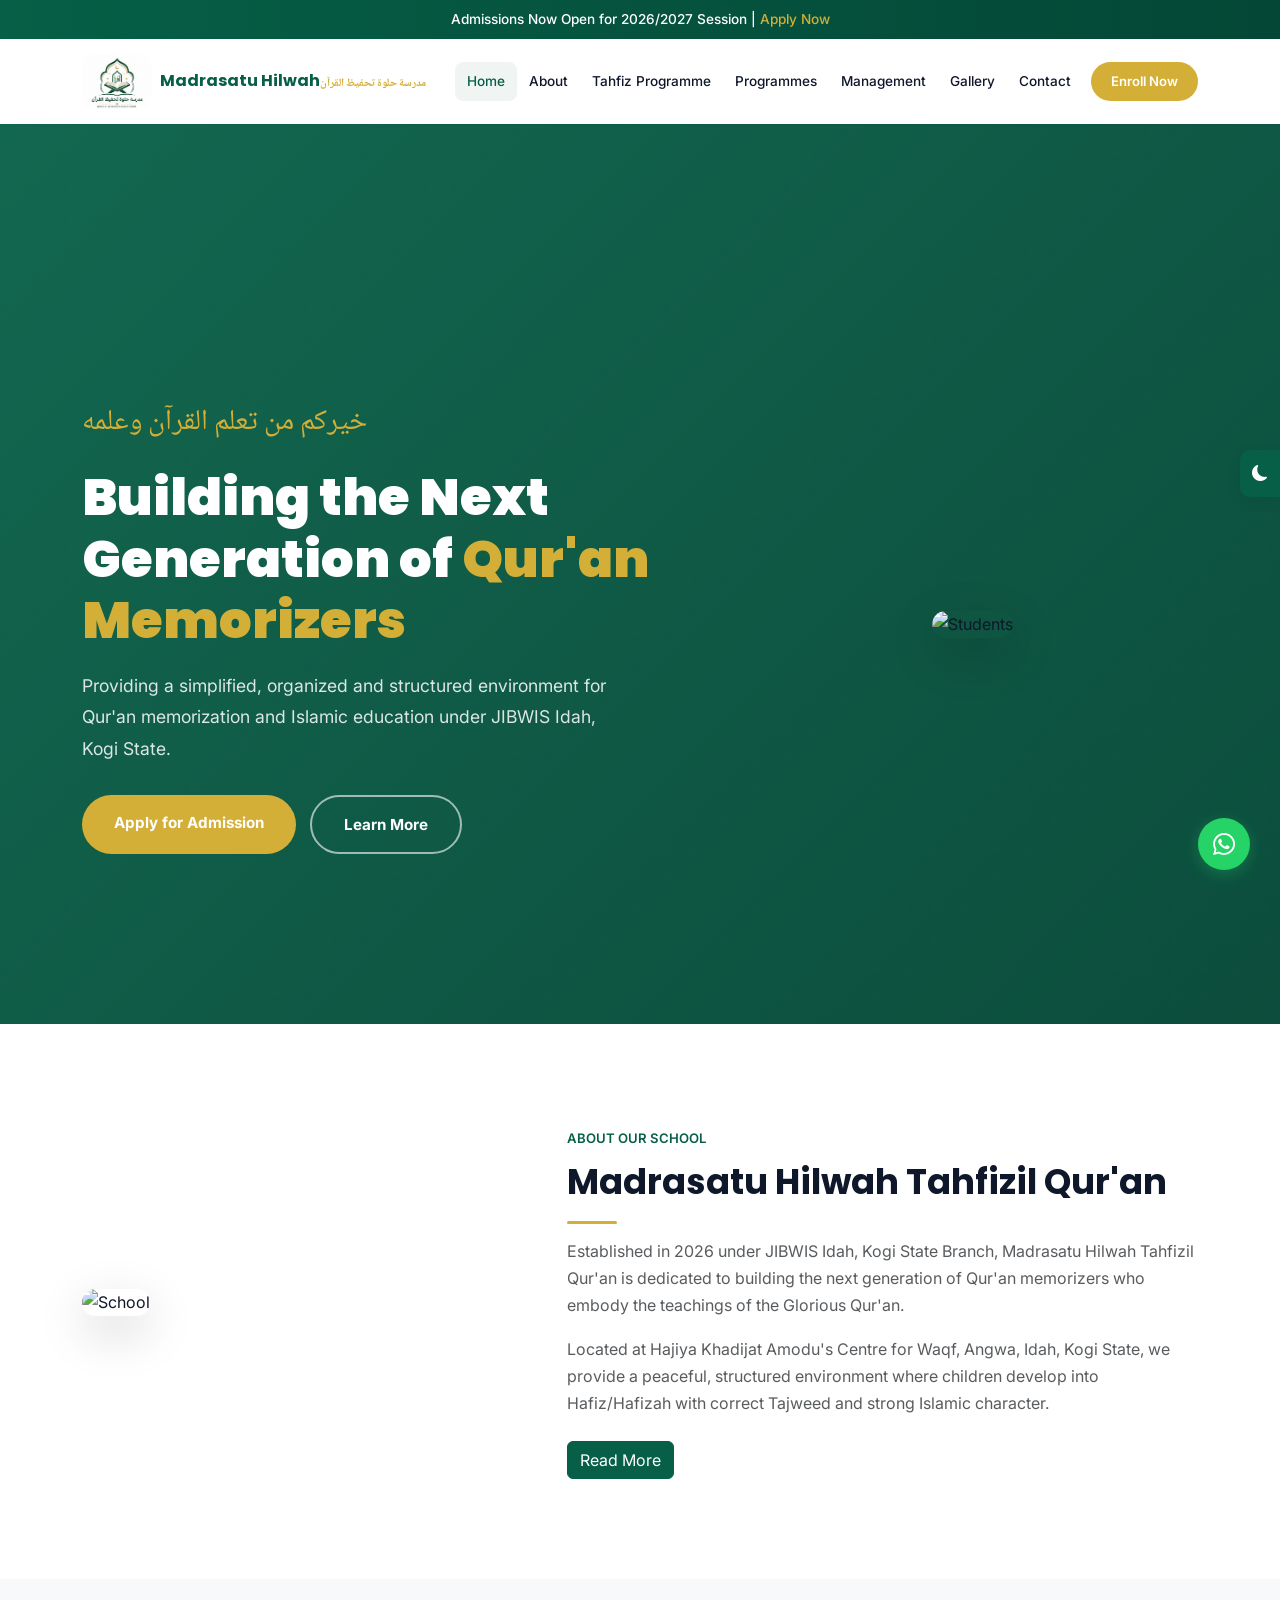
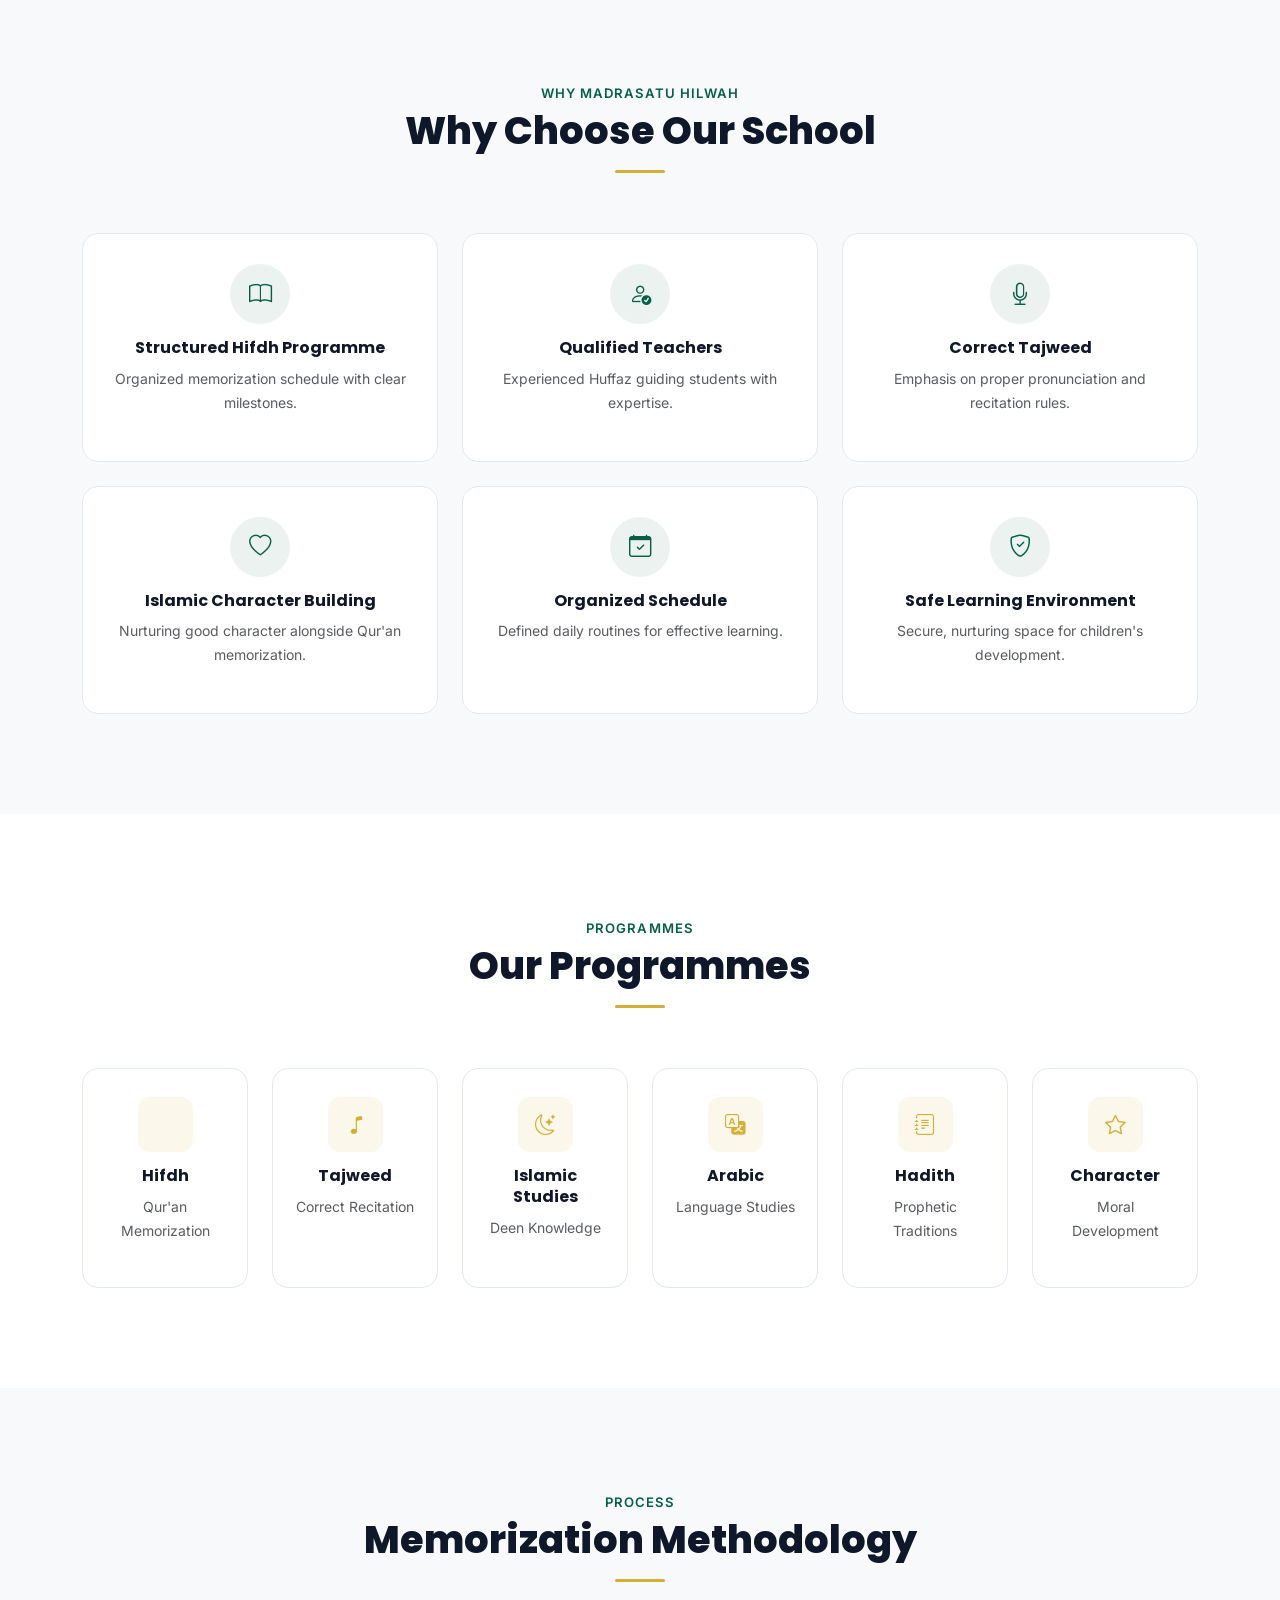
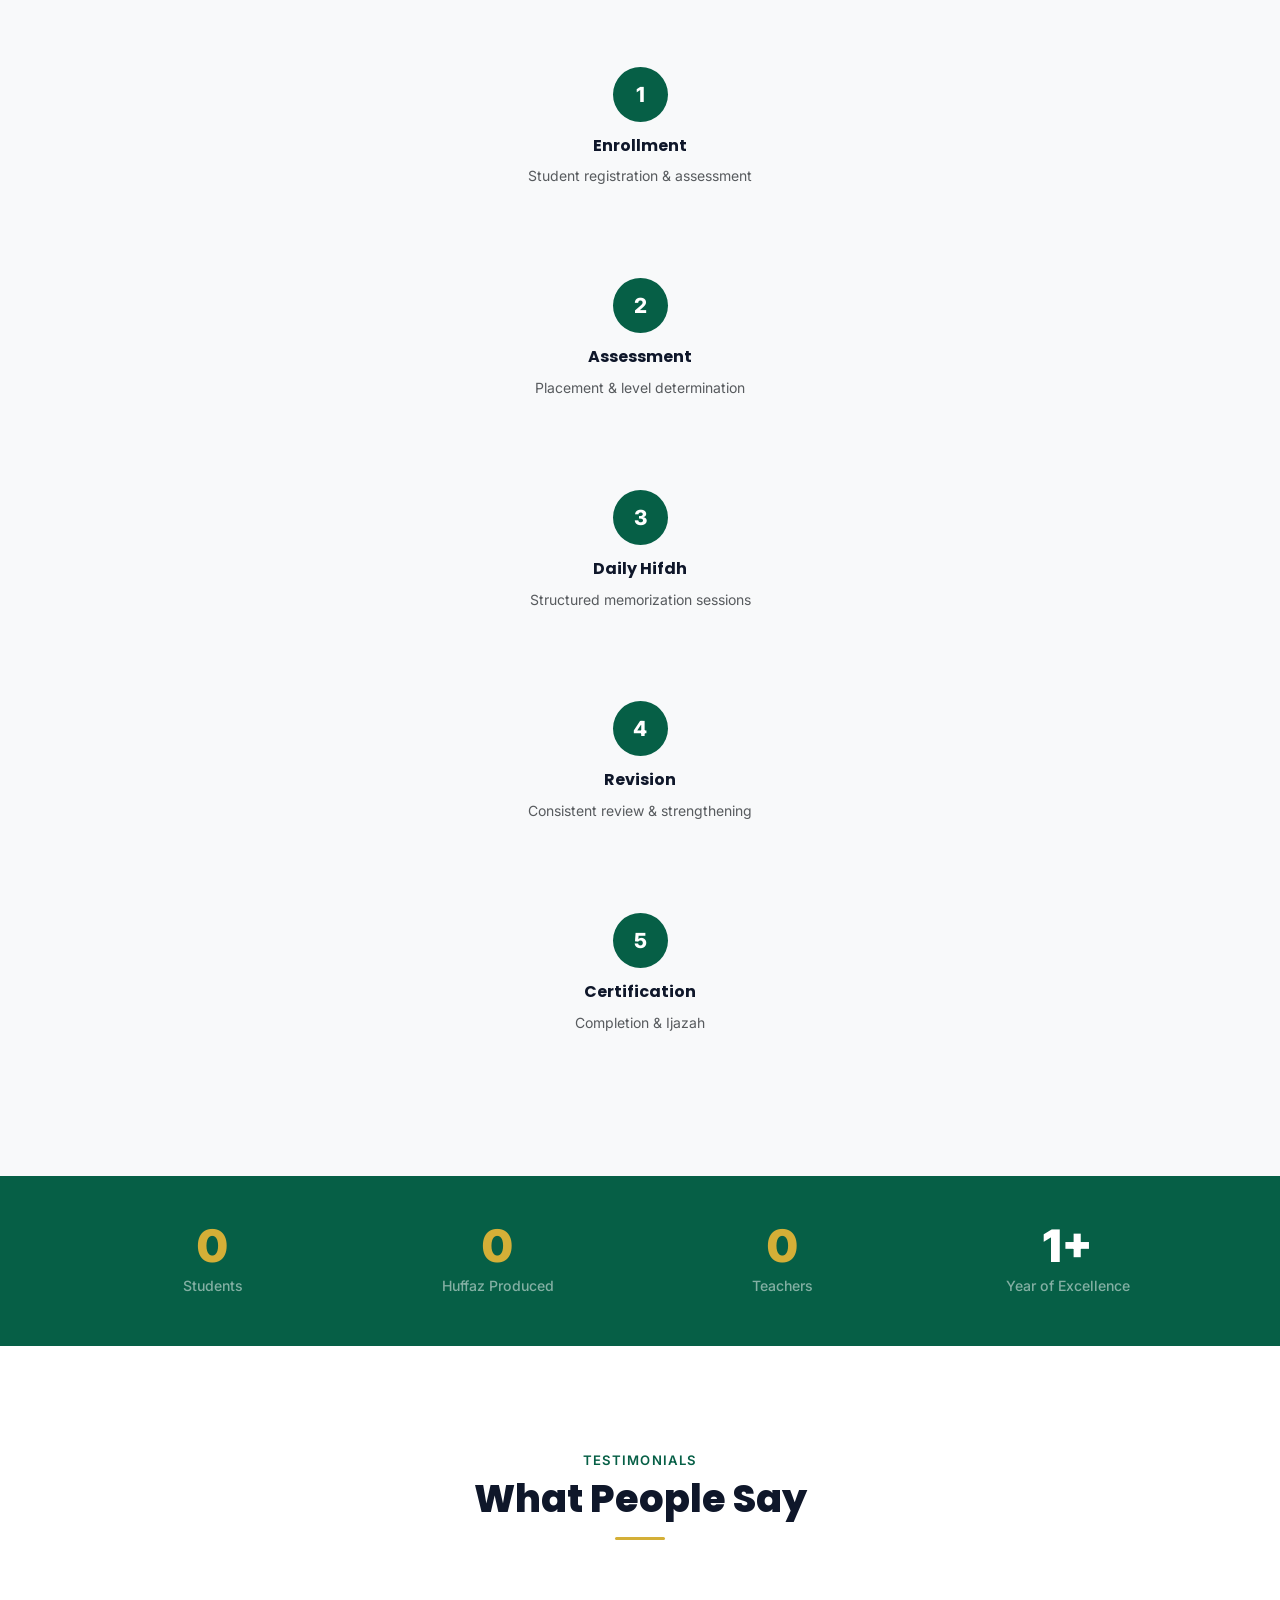
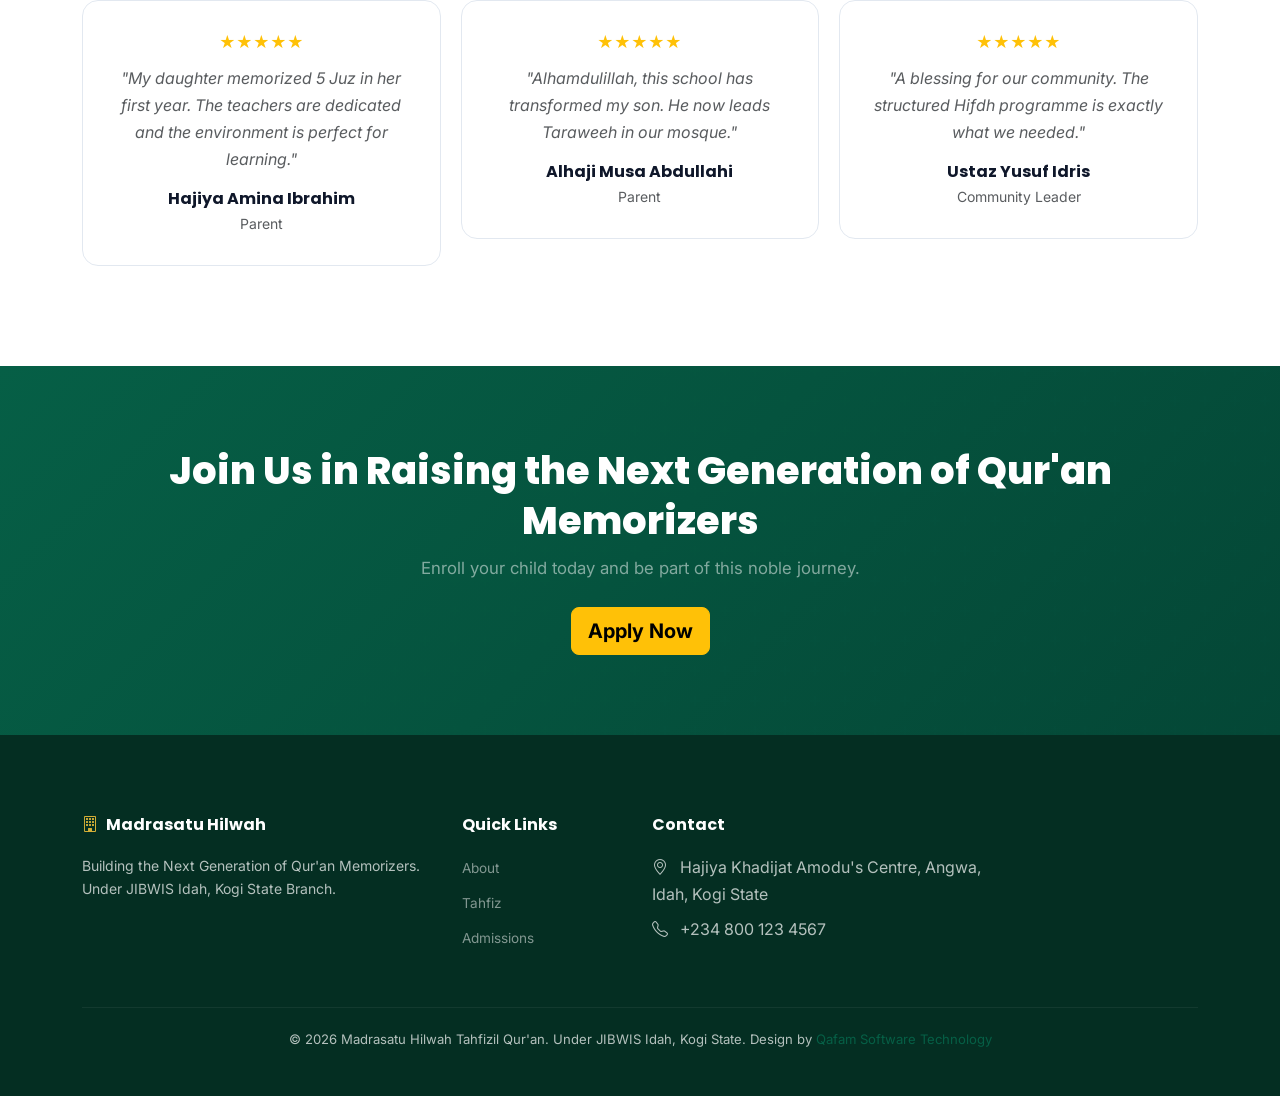
==== index.html @ 033b3323 "Complete Madrasatu Hilwah website - 10 pages with Islamic design" ====
<!DOCTYPE html>
<html lang="en" data-theme="light">
<head>
    <meta charset="UTF-8">
    <meta name="viewport" content="width=device-width, initial-scale=1.0">
    <meta name="description" content="Madrasatu Hilwah Tahfizil Qur'an - Building the Next Generation of Qur'an Memorizers. JIBWIS Idah, Kogi State.">
    <title>Madrasatu Hilwah Tahfizil Qur'an | Building Qur'an Memorizers</title>
    <link href="https://cdn.jsdelivr.net/npm/bootstrap@5.3.0/dist/css/bootstrap.min.css" rel="stylesheet">
    <link href="https://cdn.jsdelivr.net/npm/bootstrap-icons@1.11.0/font/bootstrap-icons.css" rel="stylesheet">
    <link href="https://unpkg.com/aos@2.3.1/dist/aos.css" rel="stylesheet">
    <link href="https://cdn.jsdelivr.net/npm/swiper@10/swiper-bundle.min.css" rel="stylesheet">
    <link rel="stylesheet" href="assets/css/style.css">
</head>
<body>

    <div id="preloader"><div class="loader"></div></div>
    <button class="theme-toggle" id="theme-toggle"><i class="bi bi-moon-fill"></i></button>

    <!-- Announcement Bar -->
    <div class="announcement-bar">
        <div class="container">Admissions Now Open for 2026/2027 Session | <a href="admissions.html">Apply Now</a></div>
    </div>

    <!-- Navbar -->
    <nav class="navbar navbar-expand-lg sticky-top">
        <div class="container">
            <a class="navbar-brand d-flex align-items-center gap-2" href="index.html">
                <img src="./assets/images/logo.png" alt="Logo" style="height:55px;border-radius:12px;">
                <div class="school-name">Madrasatu Hilwah<span class="arabic" style="font-size:0.7rem;direction:rtl;color:var(--secondary);">مدرسة حلوة تحفيظ القرآن</span></div>
            </a>
            <button class="navbar-toggler" type="button" data-bs-toggle="collapse" data-bs-target="#mainNav"><span class="navbar-toggler-icon"></span></button>
            <div class="collapse navbar-collapse" id="mainNav">
                <ul class="navbar-nav ms-auto align-items-lg-center">
                    <li class="nav-item"><a class="nav-link active" href="index.html">Home</a></li>
                    <li class="nav-item"><a class="nav-link" href="about.html">About</a></li>
                    <li class="nav-item"><a class="nav-link" href="tahfiz.html">Tahfiz Programme</a></li>
                    <li class="nav-item"><a class="nav-link" href="programmes.html">Programmes</a></li>
                    <li class="nav-item"><a class="nav-link" href="management.html">Management</a></li>
                    <li class="nav-item"><a class="nav-link" href="gallery.html">Gallery</a></li>
                    <li class="nav-item"><a class="nav-link" href="contact.html">Contact</a></li>
                    <li class="nav-item ms-lg-2"><a href="admissions.html" class="btn-enroll btn">Enroll Now</a></li>
                </ul>
            </div>
        </div>
    </nav>

    <!-- Hero -->
    <section class="hero-section">
        <div class="islamic-pattern"></div>
        <div class="hero-bg-image" style="background:url('https://placehold.co/800x900/065F46/D4AF37?text=Quran+Students') center/cover;"></div>
        <div class="container">
            <div class="row align-items-center">
                <div class="col-lg-7 hero-content" data-aos="fade-up">
                    <p class="arabic-heading">خيركم من تعلم القرآن وعلمه</p>
                    <h1>Building the Next Generation of <span>Qur'an Memorizers</span></h1>
                    <p>Providing a simplified, organized and structured environment for Qur'an memorization and Islamic education under JIBWIS Idah, Kogi State.</p>
                    <div class="hero-buttons">
                        <a href="admissions.html" class="btn-hero-primary">Apply for Admission</a>
                        <a href="about.html" class="btn-hero-outline">Learn More</a>
                    </div>
                </div>
                <div class="col-lg-5 text-center d-none d-lg-block" data-aos="fade-left" data-aos-delay="200">
                    <img src="https://placehold.co/400x500/FFFBEB/065F46?text=Students+Memorizing+Quran" alt="Students" class="img-fluid rounded-4 shadow-lg">
                </div>
            </div>
        </div>
    </section>

    <!-- About Preview -->
    <section class="section bg-white">
        <div class="container">
            <div class="row align-items-center g-5">
                <div class="col-lg-5" data-aos="fade-right"><img src="https://placehold.co/500x400/FFFDF5/065F46?text=School+Building" alt="School" class="img-fluid rounded-4 shadow-lg"></div>
                <div class="col-lg-7" data-aos="fade-left">
                    <span class="subtitle" style="color:var(--primary);font-weight:600;text-transform:uppercase;font-size:0.82rem;">About Our School</span>
                    <h2 class="fw-bold mt-2 mb-3" style="font-size:2.2rem;color:var(--text-dark);">Madrasatu Hilwah Tahfizil Qur'an</h2>
                    <div class="divider" style="margin:0 0 14px 0;"></div>
                    <p class="text-muted">Established in 2026 under JIBWIS Idah, Kogi State Branch, Madrasatu Hilwah Tahfizil Qur'an is dedicated to building the next generation of Qur'an memorizers who embody the teachings of the Glorious Qur'an.</p>
                    <p class="text-muted">Located at Hajiya Khadijat Amodu's Centre for Waqf, Angwa, Idah, Kogi State, we provide a peaceful, structured environment where children develop into Hafiz/Hafizah with correct Tajweed and strong Islamic character.</p>
                    <a href="about.html" class="btn btn-primary mt-2" style="background:var(--primary);border-color:var(--primary);">Read More</a>
                </div>
            </div>
        </div>
    </section>

    <!-- Why Choose Us -->
    <section class="section bg-light">
        <div class="container">
            <div class="section-header" data-aos="fade-up"><span class="subtitle">Why Madrasatu Hilwah</span><h2>Why Choose Our School</h2><div class="divider"></div></div>
            <div class="row g-4">
                <div class="col-6 col-lg-4" data-aos="fade-up" data-aos-delay="100"><div class="card-why"><div class="why-icon"><i class="bi bi-book"></i></div><h6 class="fw-bold">Structured Hifdh Programme</h6><p class="text-muted small">Organized memorization schedule with clear milestones.</p></div></div>
                <div class="col-6 col-lg-4" data-aos="fade-up" data-aos-delay="200"><div class="card-why"><div class="why-icon"><i class="bi bi-person-check"></i></div><h6 class="fw-bold">Qualified Teachers</h6><p class="text-muted small">Experienced Huffaz guiding students with expertise.</p></div></div>
                <div class="col-6 col-lg-4" data-aos="fade-up" data-aos-delay="300"><div class="card-why"><div class="why-icon"><i class="bi bi-mic"></i></div><h6 class="fw-bold">Correct Tajweed</h6><p class="text-muted small">Emphasis on proper pronunciation and recitation rules.</p></div></div>
                <div class="col-6 col-lg-4" data-aos="fade-up" data-aos-delay="100"><div class="card-why"><div class="why-icon"><i class="bi bi-heart"></i></div><h6 class="fw-bold">Islamic Character Building</h6><p class="text-muted small">Nurturing good character alongside Qur'an memorization.</p></div></div>
                <div class="col-6 col-lg-4" data-aos="fade-up" data-aos-delay="200"><div class="card-why"><div class="why-icon"><i class="bi bi-calendar-check"></i></div><h6 class="fw-bold">Organized Schedule</h6><p class="text-muted small">Defined daily routines for effective learning.</p></div></div>
                <div class="col-6 col-lg-4" data-aos="fade-up" data-aos-delay="300"><div class="card-why"><div class="why-icon"><i class="bi bi-shield-check"></i></div><h6 class="fw-bold">Safe Learning Environment</h6><p class="text-muted small">Secure, nurturing space for children's development.</p></div></div>
            </div>
        </div>
    </section>

    <!-- Programmes -->
    <section class="section bg-white">
        <div class="container">
            <div class="section-header" data-aos="fade-up"><span class="subtitle">Programmes</span><h2>Our Programmes</h2><div class="divider"></div></div>
            <div class="row g-4">
                <div class="col-6 col-md-4 col-lg-2" data-aos="fade-up" data-aos-delay="100"><div class="card-programme"><div class="programme-icon"><i class="bi bi-quran"></i></div><h6 class="fw-bold">Hifdh</h6><p class="text-muted small">Qur'an Memorization</p></div></div>
                <div class="col-6 col-md-4 col-lg-2" data-aos="fade-up" data-aos-delay="200"><div class="card-programme"><div class="programme-icon"><i class="bi bi-music-note"></i></div><h6 class="fw-bold">Tajweed</h6><p class="text-muted small">Correct Recitation</p></div></div>
                <div class="col-6 col-md-4 col-lg-2" data-aos="fade-up" data-aos-delay="300"><div class="card-programme"><div class="programme-icon"><i class="bi bi-moon-stars"></i></div><h6 class="fw-bold">Islamic Studies</h6><p class="text-muted small">Deen Knowledge</p></div></div>
                <div class="col-6 col-md-4 col-lg-2" data-aos="fade-up" data-aos-delay="400"><div class="card-programme"><div class="programme-icon"><i class="bi bi-translate"></i></div><h6 class="fw-bold">Arabic</h6><p class="text-muted small">Language Studies</p></div></div>
                <div class="col-6 col-md-4 col-lg-2" data-aos="fade-up" data-aos-delay="500"><div class="card-programme"><div class="programme-icon"><i class="bi bi-journal-text"></i></div><h6 class="fw-bold">Hadith</h6><p class="text-muted small">Prophetic Traditions</p></div></div>
                <div class="col-6 col-md-4 col-lg-2" data-aos="fade-up" data-aos-delay="600"><div class="card-programme"><div class="programme-icon"><i class="bi bi-star"></i></div><h6 class="fw-bold">Character</h6><p class="text-muted small">Moral Development</p></div></div>
            </div>
        </div>
    </section>

    <!-- Methodology -->
    <section class="section bg-light">
        <div class="container">
            <div class="section-header" data-aos="fade-up"><span class="subtitle">Process</span><h2>Memorization Methodology</h2><div class="divider"></div></div>
            <div class="row g-4">
                <div class="col-md-2-4" data-aos="fade-up" data-aos-delay="100"><div class="timeline-step"><div class="step-number">1</div><h6 class="fw-bold">Enrollment</h6><p class="text-muted small">Student registration & assessment</p></div></div>
                <div class="col-md-2-4" data-aos="fade-up" data-aos-delay="200"><div class="timeline-step"><div class="step-number">2</div><h6 class="fw-bold">Assessment</h6><p class="text-muted small">Placement & level determination</p></div></div>
                <div class="col-md-2-4" data-aos="fade-up" data-aos-delay="300"><div class="timeline-step"><div class="step-number">3</div><h6 class="fw-bold">Daily Hifdh</h6><p class="text-muted small">Structured memorization sessions</p></div></div>
                <div class="col-md-2-4" data-aos="fade-up" data-aos-delay="400"><div class="timeline-step"><div class="step-number">4</div><h6 class="fw-bold">Revision</h6><p class="text-muted small">Consistent review & strengthening</p></div></div>
                <div class="col-md-2-4" data-aos="fade-up" data-aos-delay="500"><div class="timeline-step"><div class="step-number">5</div><h6 class="fw-bold">Certification</h6><p class="text-muted small">Completion & Ijazah</p></div></div>
            </div>
        </div>
    </section>

    <!-- Stats -->
    <section class="py-5" style="background:var(--primary);color:#fff;">
        <div class="container"><div class="row g-4 text-center">
            <div class="col-6 col-md-3" data-aos="fade-up"><div class="stat-number text-white"><span class="counter" data-target="150">0</span></div><div class="stat-label text-white-50">Students</div></div>
            <div class="col-6 col-md-3" data-aos="fade-up" data-aos-delay="100"><div class="stat-number text-white"><span class="counter" data-target="25">0</span></div><div class="stat-label text-white-50">Huffaz Produced</div></div>
            <div class="col-6 col-md-3" data-aos="fade-up" data-aos-delay="200"><div class="stat-number text-white"><span class="counter" data-target="12">0</span></div><div class="stat-label text-white-50">Teachers</div></div>
            <div class="col-6 col-md-3" data-aos="fade-up" data-aos-delay="300"><div class="stat-number text-white">1+</div><div class="stat-label text-white-50">Year of Excellence</div></div>
        </div></div>
    </section>

    <!-- Testimonials -->
    <section class="section bg-white">
        <div class="container">
            <div class="section-header" data-aos="fade-up"><span class="subtitle">Testimonials</span><h2>What People Say</h2><div class="divider"></div></div>
            <div class="swiper testimonial-swiper" data-aos="fade-up">
                <div class="swiper-wrapper">
                    <div class="swiper-slide"><div class="testimonial-card text-center"><div class="text-warning mb-2">★★★★★</div><p class="text-muted fst-italic">"My daughter memorized 5 Juz in her first year. The teachers are dedicated and the environment is perfect for learning."</p><h6 class="fw-bold mb-0">Hajiya Amina Ibrahim</h6><small class="text-muted">Parent</small></div></div>
                    <div class="swiper-slide"><div class="testimonial-card text-center"><div class="text-warning mb-2">★★★★★</div><p class="text-muted fst-italic">"Alhamdulillah, this school has transformed my son. He now leads Taraweeh in our mosque."</p><h6 class="fw-bold mb-0">Alhaji Musa Abdullahi</h6><small class="text-muted">Parent</small></div></div>
                    <div class="swiper-slide"><div class="testimonial-card text-center"><div class="text-warning mb-2">★★★★★</div><p class="text-muted fst-italic">"A blessing for our community. The structured Hifdh programme is exactly what we needed."</p><h6 class="fw-bold mb-0">Ustaz Yusuf Idris</h6><small class="text-muted">Community Leader</small></div></div>
                </div>
                <div class="swiper-pagination mt-3 position-relative"></div>
            </div>
        </div>
    </section>

    <!-- CTA -->
    <section class="cta-section">
        <div class="islamic-pattern"></div>
        <div class="container position-relative"><h2 data-aos="fade-up">Join Us in Raising the Next Generation of Qur'an Memorizers</h2><p class="text-white-50 mb-4" data-aos="fade-up" data-aos-delay="100">Enroll your child today and be part of this noble journey.</p><a href="admissions.html" class="btn btn-warning btn-lg fw-bold" data-aos="fade-up" data-aos-delay="200">Apply Now</a></div>
    </section>

    <!-- Footer -->
    <footer class="footer">
        <div class="container"><div class="row g-4">
            <div class="col-lg-4"><h5><i class="bi bi-building me-2" style="color:var(--secondary);"></i>Madrasatu Hilwah</h5><p class="small">Building the Next Generation of Qur'an Memorizers. Under JIBWIS Idah, Kogi State Branch.</p></div>
            <div class="col-6 col-lg-2"><h5>Quick Links</h5><ul><li><a href="about.html">About</a></li><li><a href="tahfiz.html">Tahfiz</a></li><li><a href="admissions.html">Admissions</a></li></ul></div>
            <div class="col-lg-4"><h5>Contact</h5><ul><li><i class="bi bi-geo-alt me-2"></i> Hajiya Khadijat Amodu's Centre, Angwa, Idah, Kogi State</li><li><i class="bi bi-telephone me-2"></i> +234 800 123 4567</li></ul></div>
        </div>
        <div class="footer-bottom">
            <p>&copy; <span id="current-year">2026</span> Madrasatu Hilwah Tahfizil Qur'an. Under JIBWIS Idah, Kogi State. Design by <a href="https://qafamstech.com.ng/" target="_blank">Qafam Software Technology</a></p>
        </div>
    </div>
    </footer>

    <a href="https://wa.me/2348001234567" class="whatsapp-float" target="_blank"><i class="bi bi-whatsapp"></i></a>
    <a href="#" class="back-to-top"><i class="bi bi-chevron-up"></i></a>

    <script src="https://cdn.jsdelivr.net/npm/bootstrap@5.3.0/dist/js/bootstrap.bundle.min.js"></script>
    <script src="https://unpkg.com/aos@2.3.1/dist/aos.js"></script>
    <script src="https://cdn.jsdelivr.net/npm/swiper@10/swiper-bundle.min.js"></script>
    <script src="assets/js/script.js"></script>
</body>
</html>
---- assets/css/style.css ----
/* ============================================ */
/* MADRASATU HILWAH TAHFIZIL QUR'AN            */
/* Premium Islamic Educational School Styles    */
/* ============================================ */

@import url('https://fonts.googleapis.com/css2?family=Inter:wght@300;400;500;600;700;800;900&family=Poppins:wght@300;400;500;600;700;800&family=Noto+Naskh+Arabic:wght@400;500;600;700&family=Amiri:ital,wght@0,400;0,700;1,400&family=Scheherazade+New:wght@400;500;600;700&display=swap');
@import url('https://cdn.jsdelivr.net/npm/bootstrap-icons@1.11.0/font/bootstrap-icons.css');

:root {
    --primary: #065F46;
    --primary-dark: #044736;
    --primary-light: #089669;
    --secondary: #D4AF37;
    --secondary-dark: #B8960F;
    --secondary-light: #F0D878;
    --accent: #0EA5E9;
    --bg-white: #FFFFFF;
    --bg-light: #FFFDF5;
    --bg-cream: #FFFBEB;
    --text-dark: #0F172A;
    --text-gray: #64748B;
    --text-light: #94A3B8;
    --border: #E2E8F0;
    --shadow-sm: 0 1px 3px rgba(0,0,0,0.04);
    --shadow-md: 0 4px 16px rgba(0,0,0,0.06);
    --shadow-lg: 0 10px 40px rgba(0,0,0,0.08);
    --shadow-xl: 0 20px 60px rgba(0,0,0,0.1);
    --radius-sm: 8px;
    --radius-md: 12px;
    --radius-lg: 16px;
    --radius-xl: 24px;
    --transition: all 0.3s cubic-bezier(0.4, 0, 0.2, 1);
    --font-primary: 'Inter', system-ui, sans-serif;
    --font-heading: 'Poppins', system-ui, sans-serif;
    --font-arabic: 'Noto Naskh Arabic', 'Amiri', 'Scheherazade New', serif;
}

/* Dark Mode */
[data-theme="dark"] {
    --bg-white: #0F172A;
    --bg-light: #1E293B;
    --bg-cream: #1A2332;
    --text-dark: #F1F5F9;
    --text-gray: #94A3B8;
    --border: #334155;
}

* { margin: 0; padding: 0; box-sizing: border-box; }
html { scroll-behavior: smooth; }

body {
    font-family: var(--font-primary);
    color: var(--text-dark);
    background: var(--bg-white);
    line-height: 1.7;
    overflow-x: hidden;
    -webkit-font-smoothing: antialiased;
    transition: background 0.3s ease, color 0.3s ease;
}

h1, h2, h3, h4, h5, h6 {
    font-family: var(--font-heading);
    font-weight: 700;
    line-height: 1.3;
}

a { color: var(--primary); text-decoration: none; transition: var(--transition); }
a:hover { color: var(--primary-dark); }
img { max-width: 100%; height: auto; }

/* Arabic Text */
.arabic {
    font-family: var(--font-arabic);
    direction: rtl;
    line-height: 2.2;
}

/* Scrollbar */
::-webkit-scrollbar { width: 6px; }
::-webkit-scrollbar-track { background: var(--bg-light); }
::-webkit-scrollbar-thumb { background: var(--primary); border-radius: 3px; }

/* ============================================ */
/* ISLAMIC GEOMETRIC PATTERN                     */
/* ============================================ */
.islamic-pattern {
    position: absolute;
    inset: 0;
    opacity: 0.04;
    background-image: url("data:image/svg+xml,%3Csvg width='60' height='60' viewBox='0 0 60 60' xmlns='http://www.w3.org/2000/svg'%3E%3Cg fill='none' fill-rule='evenodd'%3E%3Cg fill='%23065F46' fill-opacity='1'%3E%3Cpath d='M36 34v-4h-2v4h-4v2h4v4h2v-4h4v-2h-4zm0-30V0h-2v4h-4v2h4v4h2V6h4V4h-4zM6 34v-4H4v4H0v2h4v4h2v-4h4v-2H6zM6 4V0H4v4H0v2h4v4h2V6h4V4H6z'/%3E%3C/g%3E%3C/g%3E%3C/svg%3E");
    pointer-events: none;
}

/* ============================================ */
/* PRELOADER                                     */
/* ============================================ */
#preloader {
    position: fixed; inset: 0; background: var(--bg-light); z-index: 99999;
    display: flex; align-items: center; justify-content: center;
    transition: opacity 0.5s ease;
}
#preloader.fade-out { opacity: 0; pointer-events: none; }
.loader {
    width: 45px; height: 45px;
    border: 3px solid var(--border);
    border-top-color: var(--primary);
    border-radius: 50%;
    animation: spin 0.8s linear infinite;
}
@keyframes spin { to { transform: rotate(360deg); } }

/* ============================================ */
/* ANNOUNCEMENT BAR                              */
/* ============================================ */
.announcement-bar {
    background: linear-gradient(90deg, var(--primary), var(--primary-dark));
    color: #fff;
    padding: 8px 0;
    text-align: center;
    font-size: 0.85rem;
    font-weight: 500;
}
.announcement-bar a { color: var(--secondary); }
.announcement-bar .btn-close { filter: brightness(0) invert(1); }

/* ============================================ */
/* NAVBAR                                        */
/* ============================================ */
.navbar {
    background: rgba(255,255,255,0.97);
    backdrop-filter: blur(20px);
    box-shadow: var(--shadow-sm);
    padding: 10px 0;
    transition: var(--transition);
}
.navbar.scrolled { box-shadow: var(--shadow-md); }
.navbar-brand img { height: 55px; }
.navbar-brand .school-name {
    font-family: var(--font-heading);
    font-weight: 700;
    font-size: 1rem;
    color: var(--primary);
}
.navbar-brand .school-name small {
    font-size: 0.65rem;
    color: var(--text-gray);
    display: block;
}
.nav-link {
    color: var(--text-dark) !important;
    font-weight: 500;
    font-size: 0.85rem;
    padding: 8px 12px !important;
    border-radius: var(--radius-sm);
    transition: var(--transition);
}
.nav-link:hover, .nav-link.active {
    color: var(--primary) !important;
    background: rgba(6,95,70,0.06);
}
.btn-enroll {
    background: var(--secondary);
    color: #fff !important;
    padding: 10px 20px !important;
    border-radius: 50px;
    font-weight: 600;
    font-size: 0.82rem;
    border: none;
    transition: var(--transition);
}
.btn-enroll:hover {
    background: var(--secondary-dark);
    transform: translateY(-2px);
    box-shadow: 0 8px 24px rgba(212,175,55,0.3);
}

/* ============================================ */
/* HERO SECTION                                  */
/* ============================================ */
.hero-section {
    min-height: 100vh;
    display: flex;
    align-items: center;
    position: relative;
    overflow: hidden;
    background: linear-gradient(135deg, rgba(6,95,70,0.95) 0%, rgba(4,71,54,0.97) 100%);
    padding-top: 100px;
}
.hero-section .islamic-pattern { opacity: 0.06; }
.hero-bg-image {
    position: absolute;
    top: 0; right: 0;
    width: 50%; height: 100%;
    object-fit: cover;
    opacity: 0.12;
}
.hero-content { position: relative; z-index: 1; }
.hero-content .arabic-heading {
    font-family: var(--font-arabic);
    font-size: 1.8rem;
    color: var(--secondary);
    margin-bottom: 16px;
    line-height: 2;
}
.hero-content h1 {
    font-size: 3.2rem;
    font-weight: 900;
    color: #fff;
    line-height: 1.2;
    margin-bottom: 18px;
}
.hero-content h1 span { color: var(--secondary); }
.hero-content p {
    font-size: 1.1rem;
    color: rgba(255,255,255,0.85);
    max-width: 550px;
    margin-bottom: 30px;
    line-height: 1.8;
}
.hero-buttons { display: flex; gap: 14px; flex-wrap: wrap; }
.btn-hero-primary {
    background: var(--secondary);
    color: #fff;
    padding: 15px 32px;
    border-radius: 50px;
    font-weight: 700;
    font-size: 0.95rem;
    transition: var(--transition);
}
.btn-hero-primary:hover {
    background: var(--secondary-dark);
    transform: translateY(-2px);
    box-shadow: 0 8px 24px rgba(212,175,55,0.4);
    color: #fff;
}
.btn-hero-outline {
    border: 2px solid rgba(255,255,255,0.6);
    color: #fff;
    padding: 15px 32px;
    border-radius: 50px;
    font-weight: 700;
    font-size: 0.95rem;
    transition: var(--transition);
}
.btn-hero-outline:hover {
    background: #fff;
    color: var(--primary);
    border-color: #fff;
}

/* ============================================ */
/* SECTIONS                                      */
/* ============================================ */
.section { padding: 100px 0; }
.section-header { margin-bottom: 60px; text-align: center; }
.section-header .subtitle {
    color: var(--primary);
    font-weight: 600;
    font-size: 0.82rem;
    text-transform: uppercase;
    letter-spacing: 0.08em;
    margin-bottom: 10px;
}
.section-header h2 {
    font-size: 2.4rem;
    font-weight: 800;
    color: var(--text-dark);
    margin-bottom: 12px;
}
.section-header p {
    color: var(--text-gray);
    font-size: 1rem;
    max-width: 600px;
    margin: 0 auto;
}
.divider {
    height: 3px;
    background: var(--secondary);
    width: 50px;
    margin: 14px auto;
    border-radius: 2px;
}

/* ============================================ */
/* CARDS                                         */
/* ============================================ */
.card-why {
    background: var(--bg-white);
    border: 1px solid var(--border);
    border-radius: var(--radius-lg);
    padding: 30px 22px;
    text-align: center;
    transition: var(--transition);
    height: 100%;
}
.card-why:hover {
    transform: translateY(-5px);
    box-shadow: var(--shadow-xl);
    border-color: var(--primary);
}
.card-why .why-icon {
    width: 60px; height: 60px;
    background: rgba(6,95,70,0.08);
    border-radius: 50%;
    display: flex; align-items: center; justify-content: center;
    margin: 0 auto 14px; font-size: 1.4rem; color: var(--primary);
    transition: var(--transition);
}
.card-why:hover .why-icon { background: var(--primary); color: #fff; }

.card-programme {
    background: var(--bg-white);
    border: 1px solid var(--border);
    border-radius: var(--radius-lg);
    padding: 28px 20px;
    text-align: center;
    transition: var(--transition);
    height: 100%;
}
.card-programme:hover {
    transform: translateY(-4px);
    box-shadow: var(--shadow-lg);
    border-color: var(--secondary);
}
.card-programme .programme-icon {
    width: 55px; height: 55px;
    background: rgba(212,175,55,0.1);
    border-radius: var(--radius-md);
    display: flex; align-items: center; justify-content: center;
    margin: 0 auto 14px; font-size: 1.3rem; color: var(--secondary);
}

/* Management Card */
.card-management {
    background: var(--bg-white);
    border: 1px solid var(--border);
    border-radius: var(--radius-xl);
    overflow: hidden;
    text-align: center;
    transition: var(--transition);
    height: 100%;
}
.card-management:hover {
    transform: translateY(-5px);
    box-shadow: var(--shadow-xl);
}
.card-management .mgmt-img {
    height: 240px;
    object-fit: cover;
    width: 100%;
}
/* ============================================ */
/* MANAGEMENT CARD - IMAGE FIX                   */
/* ============================================ */
.card-management {
    background: var(--bg-white);
    border: 1px solid var(--border);
    border-radius: var(--radius-xl);
    overflow: hidden;
    text-align: center;
    transition: var(--transition);
    height: 100%;
}
.card-management:hover {
    transform: translateY(-5px);
    box-shadow: var(--shadow-xl);
}

/* IMAGE CONTAINER - FIXED ASPECT RATIO */
.card-management .mgmt-img-wrapper {
    position: relative;
    width: 100%;
    padding-top: 120%; /* 5:6 aspect ratio - taller than wide for portraits */
    overflow: hidden;
    background: #f0f0f0;
}

.card-management .mgmt-img {
    position: absolute;
    top: 0;
    left: 0;
    width: 100%;
    height: 100%;
    object-fit: cover;
    object-position: top center; /* Focuses on the top/face area */
    transition: transform 0.5s ease;
}

.card-management:hover .mgmt-img {
    transform: scale(1.05);
}

/* Fallback for images that don't load */
.card-management .mgmt-img-fallback {
    position: absolute;
    top: 0;
    left: 0;
    width: 100%;
    height: 100%;
    display: flex;
    align-items: center;
    justify-content: center;
    background: linear-gradient(135deg, var(--primary-light), var(--primary));
    color: #fff;
    font-size: 4rem;
    font-weight: 700;
}

/* For WhatsApp images - ensure they display well */
.card-management .mgmt-img[src*="whatsapp"],
.card-management .mgmt-img[src*=".png"],
.card-management .mgmt-img[src*=".jpg"],
.card-management .mgmt-img[src*=".jpeg"] {
    object-fit: cover;
    object-position: center 20%; /* Position slightly above center for face focus */
}
/* ============================================ */
/* STATS                                         */
/* ============================================ */
.stat-item { text-align: center; padding: 20px; }
.stat-number { font-size: 2.8rem; font-weight: 900; color: var(--primary); line-height: 1; }
.stat-number span { color: var(--secondary); }
.stat-label { color: var(--text-gray); font-size: 0.88rem; font-weight: 500; margin-top: 6px; }

/* ============================================ */
/* TIMELINE                                      */
/* ============================================ */
.timeline-step { text-align: center; padding: 25px 15px; position: relative; }
.timeline-step .step-number {
    width: 55px; height: 55px;
    background: var(--primary); color: #fff;
    border-radius: 50%;
    display: flex; align-items: center; justify-content: center;
    font-size: 1.3rem; font-weight: 800;
    margin: 0 auto 14px;
}

/* ============================================ */
/* TESTIMONIALS                                  */
/* ============================================ */
.testimonial-card {
    background: var(--bg-white);
    border: 1px solid var(--border);
    border-radius: var(--radius-lg);
    padding: 28px;
    transition: var(--transition);
    height: 100%;
}
.testimonial-card:hover { box-shadow: var(--shadow-lg); }

/* ============================================ */
/* CTA                                           */
/* ============================================ */
.cta-section {
    background: linear-gradient(135deg, var(--primary) 0%, var(--primary-dark) 100%);
    padding: 80px 0;
    text-align: center;
    color: #fff;
    position: relative;
    overflow: hidden;
}
.cta-section .islamic-pattern { opacity: 0.05; }
.cta-section h2 { font-size: 2.4rem; font-weight: 800; position: relative; z-index: 1; }
.cta-section p { color: rgba(255,255,255,0.8); font-size: 1.05rem; position: relative; z-index: 1; }

/* ============================================ */
/* PAGE HERO                                     */
/* ============================================ */
.page-hero {
    background: linear-gradient(135deg, var(--primary) 0%, var(--primary-dark) 100%);
    padding: 150px 0 80px;
    text-align: center;
    color: #fff;
    position: relative;
    overflow: hidden;
}
.page-hero .islamic-pattern { opacity: 0.06; }
.page-hero h1 { font-size: 2.8rem; font-weight: 900; position: relative; z-index: 1; }
.page-hero p { font-size: 1.1rem; color: rgba(255,255,255,0.8); max-width: 550px; margin: 0 auto; position: relative; z-index: 1; }
.page-hero .arabic { color: var(--secondary); }

/* ============================================ */
/* FOOTER                                        */
/* ============================================ */
.footer {
    background: #042E22;
    color: rgba(255,255,255,0.7);
    padding: 80px 0 30px;
}
.footer h5 { color: #fff; font-weight: 700; margin-bottom: 18px; font-size: 1rem; }
.footer ul { list-style: none; padding: 0; }
.footer ul li { margin-bottom: 8px; }
.footer ul li a { color: rgba(255,255,255,0.5); font-size: 0.85rem; transition: var(--transition); }
.footer ul li a:hover { color: var(--secondary); padding-left: 3px; }
.footer .social-icon {
    display: inline-flex; width: 36px; height: 36px;
    background: rgba(255,255,255,0.06); border-radius: 50%;
    align-items: center; justify-content: center;
    color: rgba(255,255,255,0.5); margin-right: 8px;
    transition: var(--transition);
}
.footer .social-icon:hover { background: var(--secondary); color: #fff; }
.footer-bottom { border-top: 1px solid rgba(255,255,255,0.06); padding-top: 20px; margin-top: 40px; text-align: center; font-size: 0.82rem; }

/* ============================================ */
/* FLOATING ELEMENTS                             */
/* ============================================ */
.whatsapp-float {
    position: fixed; bottom: 30px; right: 30px; z-index: 999;
    width: 52px; height: 52px; background: #25D366; color: #fff;
    border-radius: 50%; display: flex; align-items: center; justify-content: center;
    font-size: 1.4rem; box-shadow: 0 4px 16px rgba(37,211,102,0.3);
    animation: whatsappPulse 2s infinite;
}
@keyframes whatsappPulse {
    0% { box-shadow: 0 0 0 0 rgba(37,211,102,0.5); }
    70% { box-shadow: 0 0 0 16px rgba(37,211,102,0); }
    100% { box-shadow: 0 0 0 0 rgba(37,211,102,0); }
}
.back-to-top {
    position: fixed; bottom: 92px; right: 30px; z-index: 999;
    width: 42px; height: 42px; background: var(--primary); color: #fff;
    border-radius: 50%; display: none; align-items: center; justify-content: center;
    font-size: 1rem; box-shadow: var(--shadow-md);
}
.theme-toggle {
    position: fixed; top: 50%; right: 0; z-index: 999;
    background: var(--primary); color: #fff;
    border: none; padding: 10px 12px;
    border-radius: 10px 0 0 10px;
    cursor: pointer; font-size: 1rem;
    box-shadow: var(--shadow-md);
}

/* ============================================ */
/* GALLERY MASONRY                               */
/* ============================================ */
.gallery-item {
    border-radius: var(--radius-lg);
    overflow: hidden;
    cursor: pointer;
    transition: var(--transition);
    margin-bottom: 20px;
}
.gallery-item img {
    width: 100%;
    display: block;
    transition: transform 0.5s ease;
}
.gallery-item:hover img { transform: scale(1.04); }
.gallery-item:hover { box-shadow: var(--shadow-xl); }

/* ============================================ */
/* RESPONSIVE                                    */
/* ============================================ */
@media (max-width: 991px) {
    .hero-content h1 { font-size: 2.4rem; }
    .section { padding: 60px 0; }
    .section-header h2 { font-size: 2rem; }
    .page-hero h1 { font-size: 2.2rem; }
}
@media (max-width: 768px) {
    .hero-content h1 { font-size: 1.9rem; }
    .hero-content .arabic-heading { font-size: 1.3rem; }
    .hero-buttons { flex-direction: column; }
    .stat-number { font-size: 2.2rem; }
}
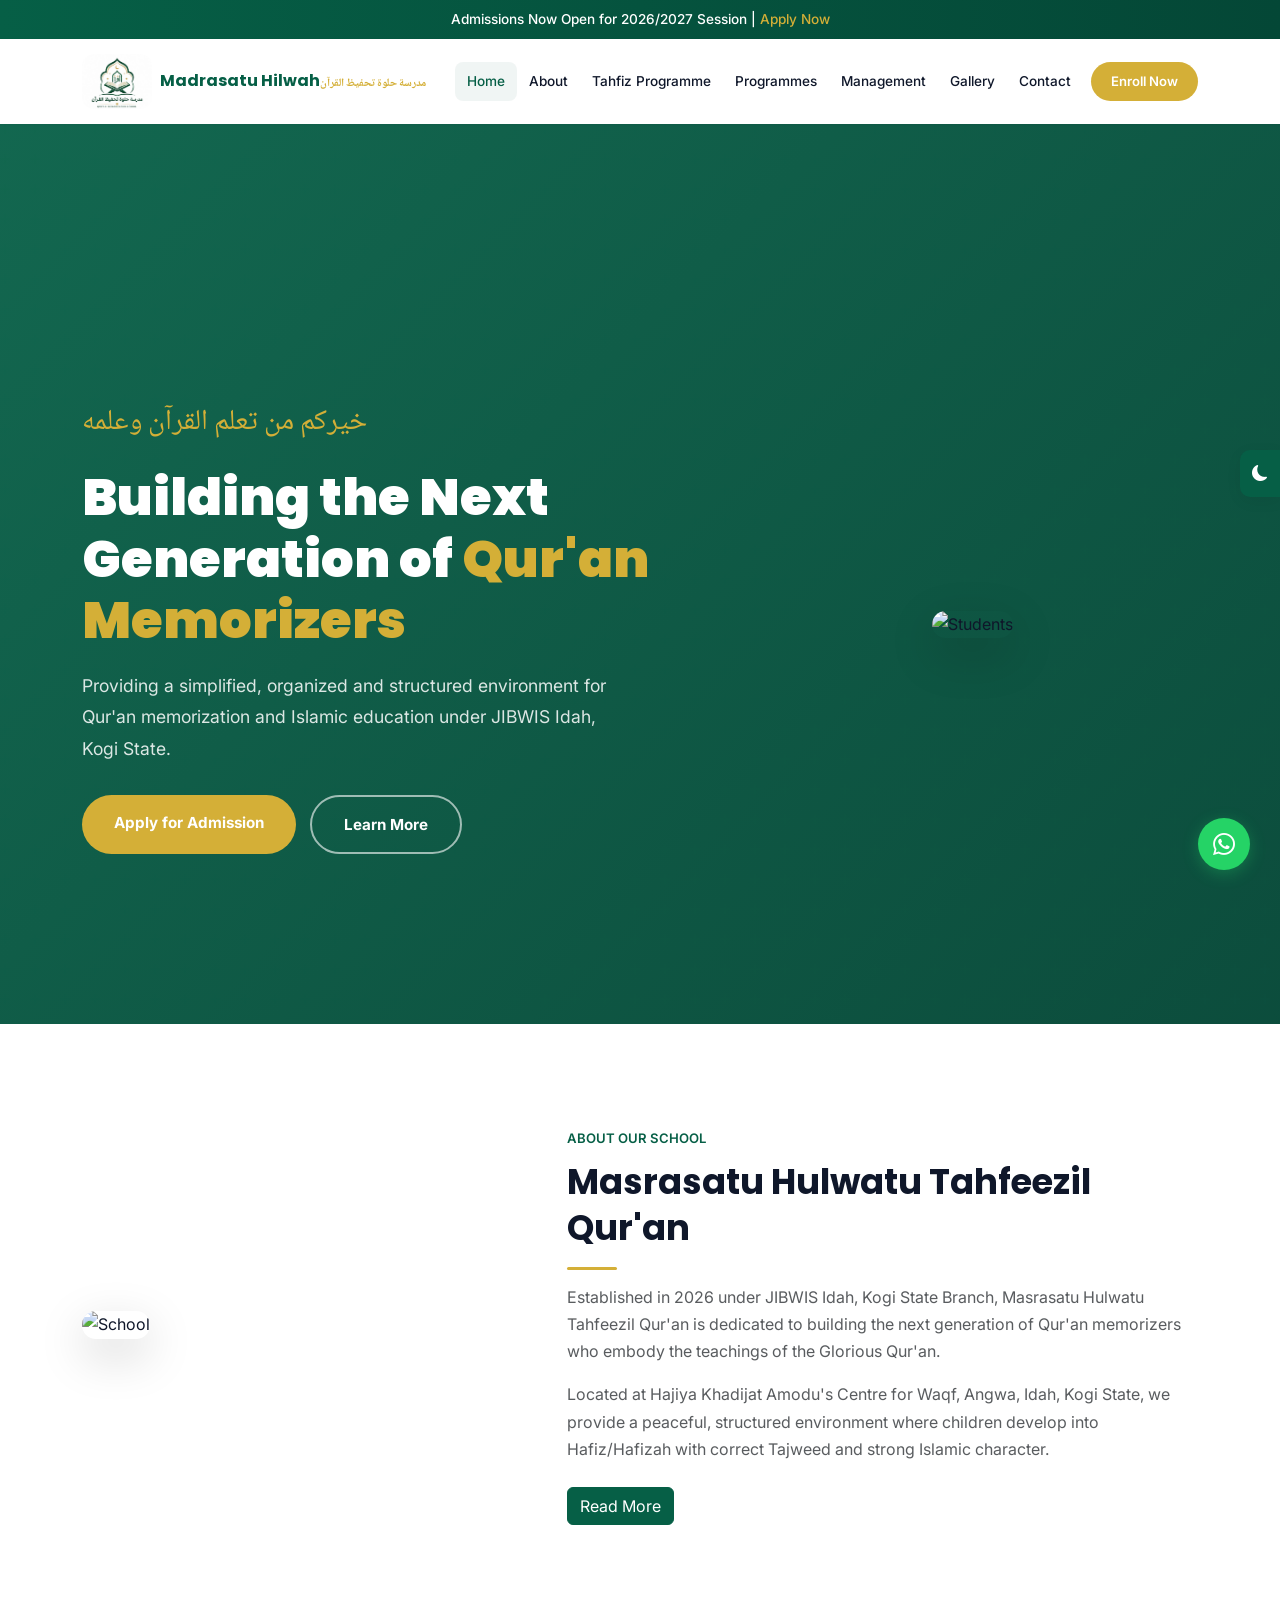
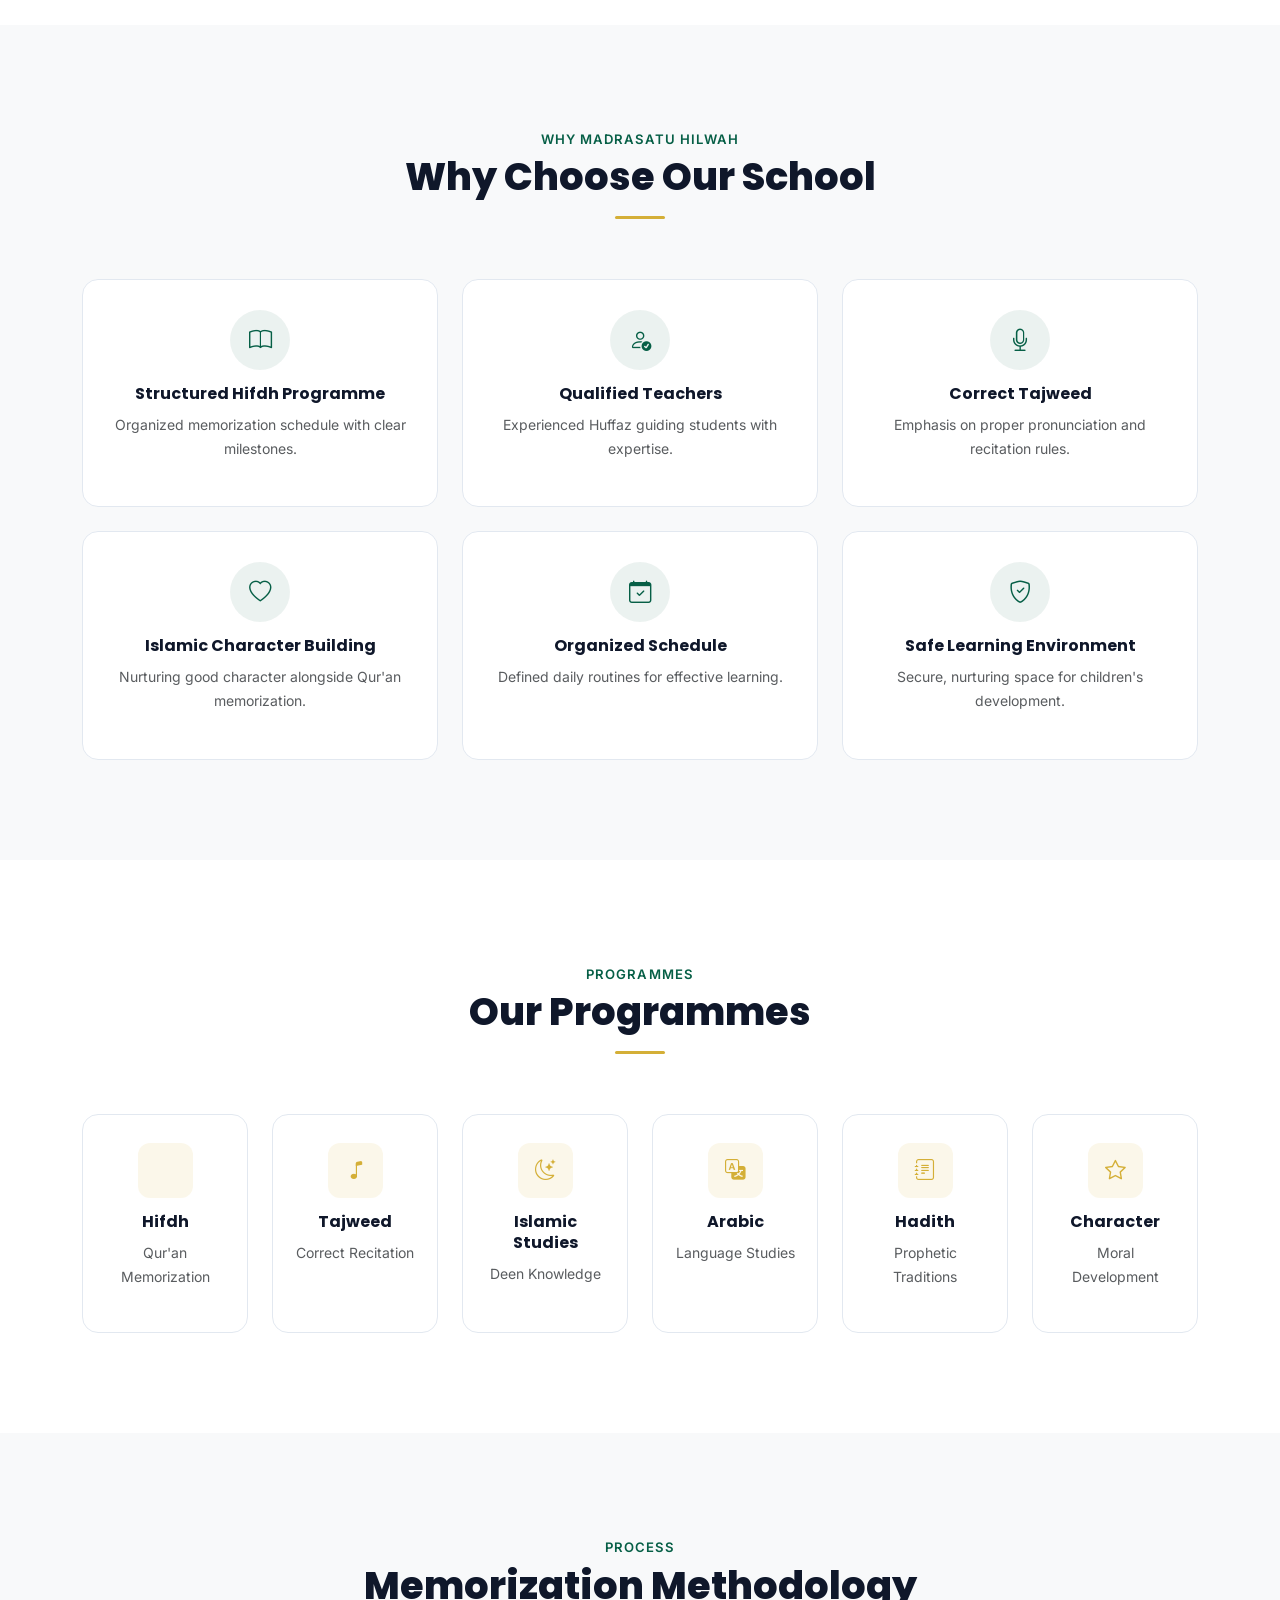
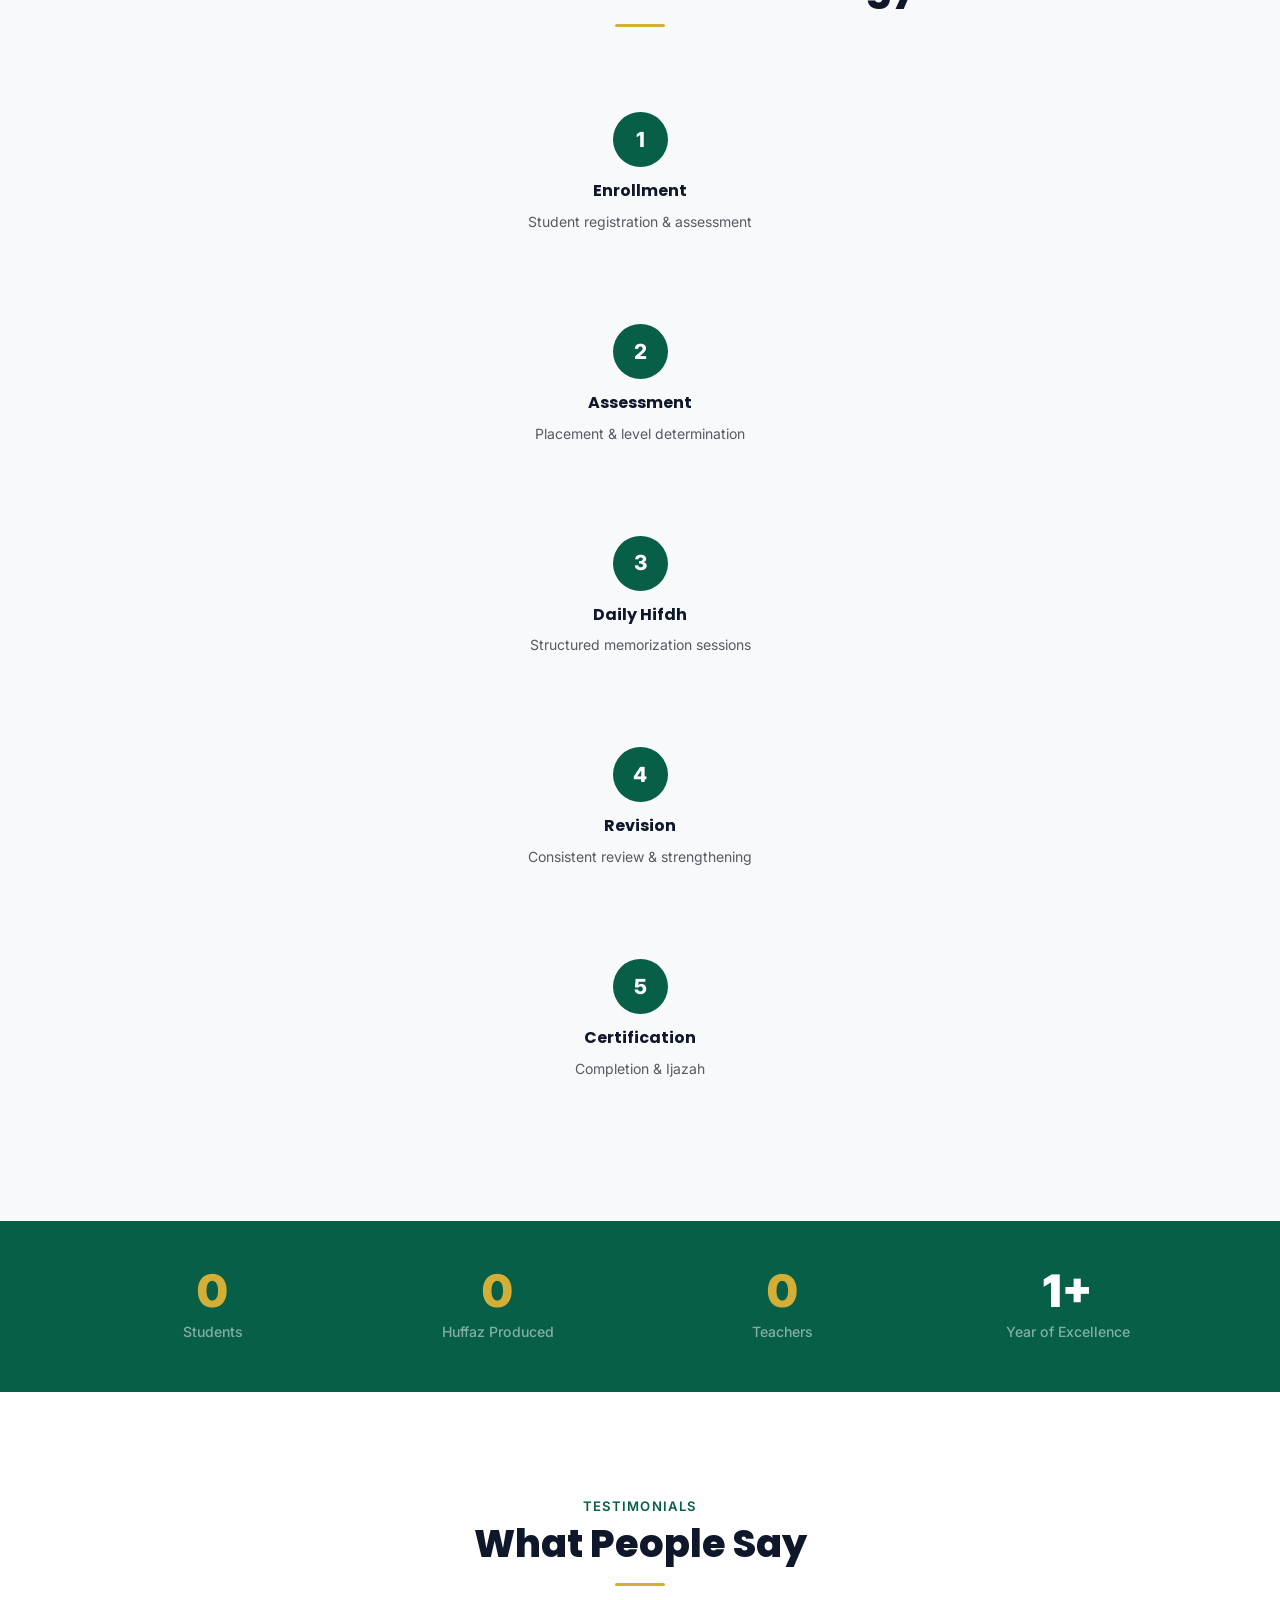
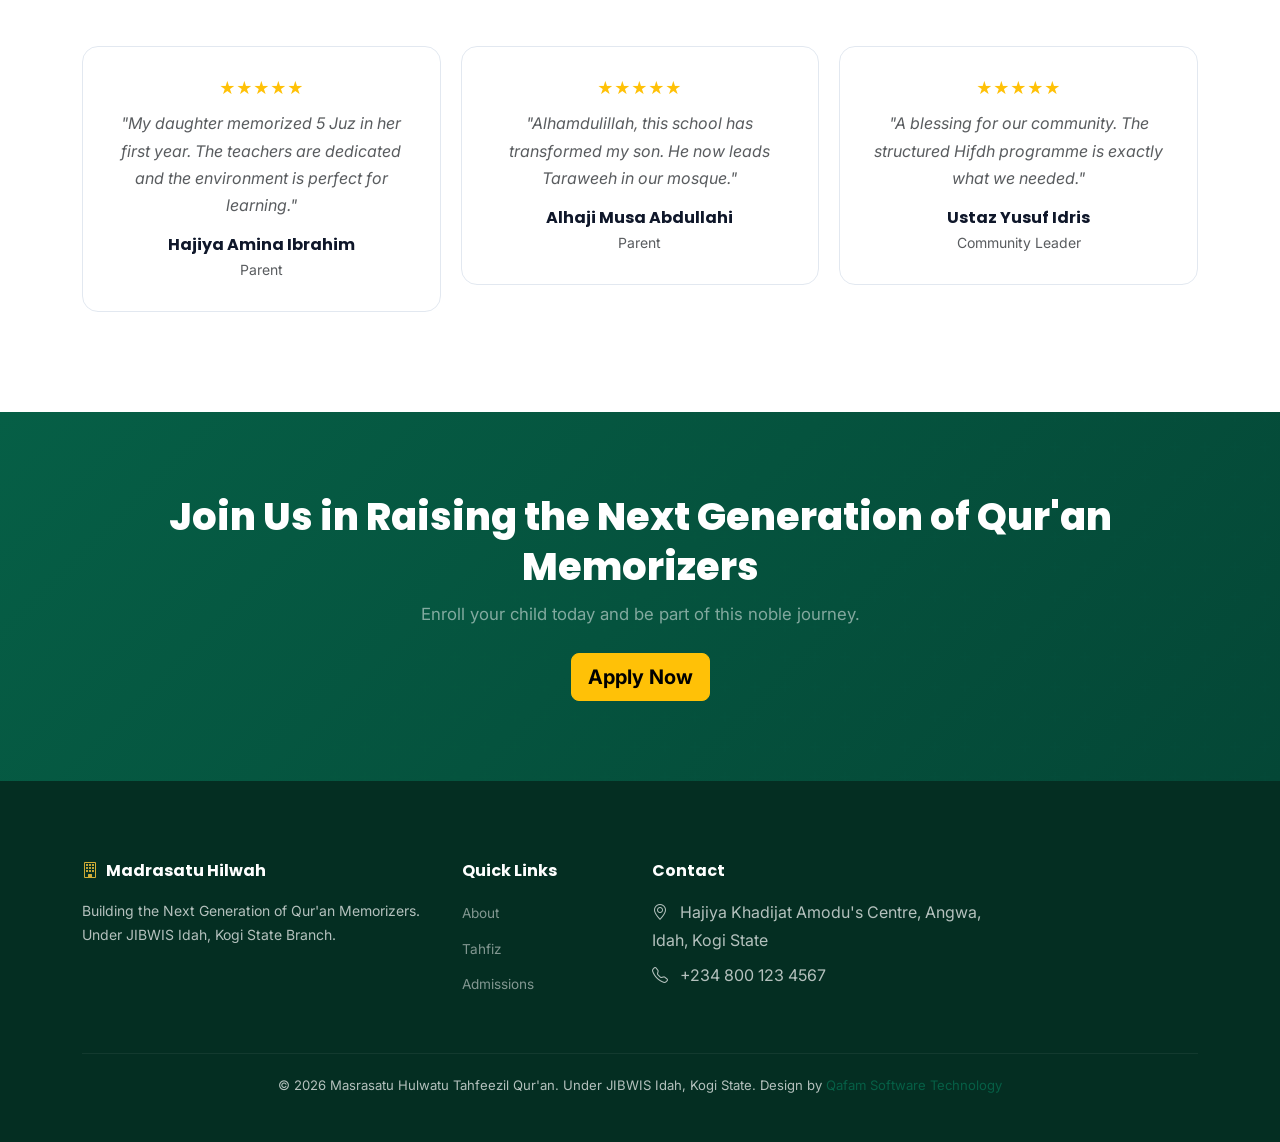
==== commit b9c6a2cb: "Updated management page - Fixed board member images and layout" ====
--- a/index.html
+++ b/index.html
@@ -3,8 +3,8 @@
 <head>
     <meta charset="UTF-8">
     <meta name="viewport" content="width=device-width, initial-scale=1.0">
-    <meta name="description" content="Madrasatu Hilwah Tahfizil Qur'an - Building the Next Generation of Qur'an Memorizers. JIBWIS Idah, Kogi State.">
-    <title>Madrasatu Hilwah Tahfizil Qur'an | Building Qur'an Memorizers</title>
+    <meta name="description" content="Masrasatu Hulwatu Tahfeezil Qur'an - Building the Next Generation of Qur'an Memorizers. JIBWIS Idah, Kogi State.">
+    <title>Masrasatu Hulwatu Tahfeezil Qur'an | Building Qur'an Memorizers</title>
     <link href="https://cdn.jsdelivr.net/npm/bootstrap@5.3.0/dist/css/bootstrap.min.css" rel="stylesheet">
     <link href="https://cdn.jsdelivr.net/npm/bootstrap-icons@1.11.0/font/bootstrap-icons.css" rel="stylesheet">
     <link href="https://unpkg.com/aos@2.3.1/dist/aos.css" rel="stylesheet">
@@ -73,9 +73,9 @@
                 <div class="col-lg-5" data-aos="fade-right"><img src="https://placehold.co/500x400/FFFDF5/065F46?text=School+Building" alt="School" class="img-fluid rounded-4 shadow-lg"></div>
                 <div class="col-lg-7" data-aos="fade-left">
                     <span class="subtitle" style="color:var(--primary);font-weight:600;text-transform:uppercase;font-size:0.82rem;">About Our School</span>
-                    <h2 class="fw-bold mt-2 mb-3" style="font-size:2.2rem;color:var(--text-dark);">Madrasatu Hilwah Tahfizil Qur'an</h2>
+                    <h2 class="fw-bold mt-2 mb-3" style="font-size:2.2rem;color:var(--text-dark);">Masrasatu Hulwatu Tahfeezil Qur'an</h2>
                     <div class="divider" style="margin:0 0 14px 0;"></div>
-                    <p class="text-muted">Established in 2026 under JIBWIS Idah, Kogi State Branch, Madrasatu Hilwah Tahfizil Qur'an is dedicated to building the next generation of Qur'an memorizers who embody the teachings of the Glorious Qur'an.</p>
+                    <p class="text-muted">Established in 2026 under JIBWIS Idah, Kogi State Branch, Masrasatu Hulwatu Tahfeezil Qur'an is dedicated to building the next generation of Qur'an memorizers who embody the teachings of the Glorious Qur'an.</p>
                     <p class="text-muted">Located at Hajiya Khadijat Amodu's Centre for Waqf, Angwa, Idah, Kogi State, we provide a peaceful, structured environment where children develop into Hafiz/Hafizah with correct Tajweed and strong Islamic character.</p>
                     <a href="about.html" class="btn btn-primary mt-2" style="background:var(--primary);border-color:var(--primary);">Read More</a>
                 </div>
@@ -166,7 +166,7 @@
             <div class="col-lg-4"><h5>Contact</h5><ul><li><i class="bi bi-geo-alt me-2"></i> Hajiya Khadijat Amodu's Centre, Angwa, Idah, Kogi State</li><li><i class="bi bi-telephone me-2"></i> +234 800 123 4567</li></ul></div>
         </div>
         <div class="footer-bottom">
-            <p>&copy; <span id="current-year">2026</span> Madrasatu Hilwah Tahfizil Qur'an. Under JIBWIS Idah, Kogi State. Design by <a href="https://qafamstech.com.ng/" target="_blank">Qafam Software Technology</a></p>
+            <p>&copy; <span id="current-year">2026</span> Masrasatu Hulwatu Tahfeezil Qur'an. Under JIBWIS Idah, Kogi State. Design by <a href="https://qafamstech.com.ng/" target="_blank">Qafam Software Technology</a></p>
         </div>
     </div>
     </footer>
